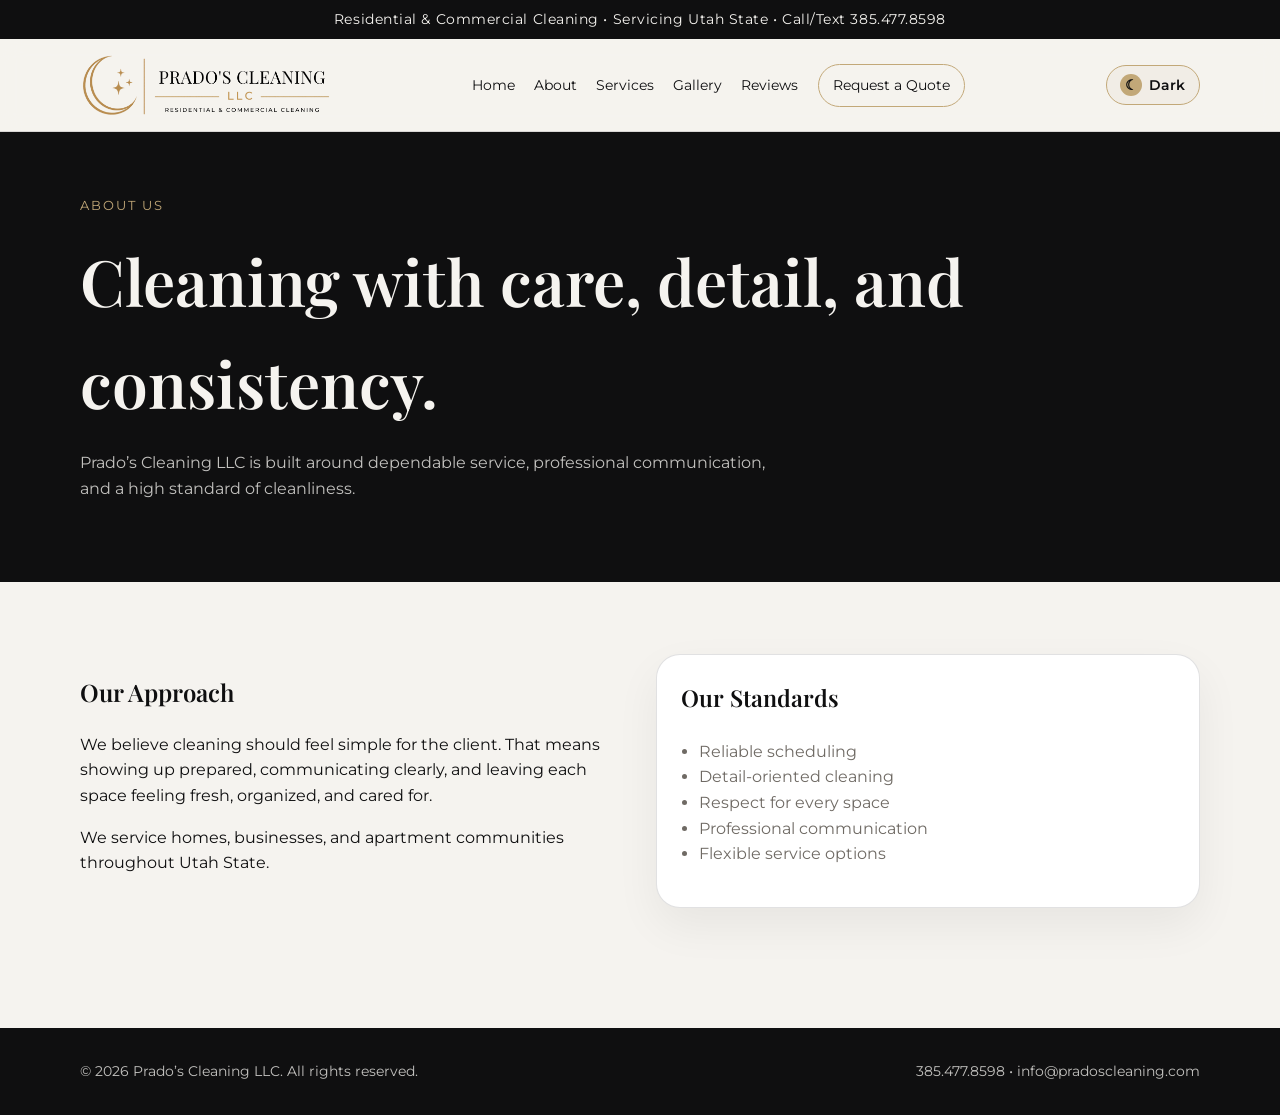
==== about.html @ a95d64ac "Update about.html" ====
<!DOCTYPE html>
<html lang="en">
<head>
  <meta charset="UTF-8" />
  <meta name="viewport" content="width=device-width, initial-scale=1.0" />
  <title>About | Prado’s Cleaning LLC</title>
  <meta name="description" content="Prado’s Cleaning LLC provides residential and commercial cleaning services throughout Utah State." />
  <link rel="preconnect" href="https://fonts.googleapis.com">
  <link rel="preconnect" href="https://fonts.gstatic.com" crossorigin>
  <link href="https://fonts.googleapis.com/css2?family=Montserrat:wght@400;500;600;700&family=Playfair+Display:wght@500;600;700&display=swap" rel="stylesheet">
  <link rel="stylesheet" href="style.css" />
</head>
  
<body>

<div class="announcement">Residential & Commercial Cleaning • Servicing Utah State • Call/Text 385.477.8598</div>
<header class="navbar">
  <div class="container nav-inner">
    <a class="brand" href="index.html">
      <img src="Logo.png" alt="Prado's Cleaning Logo">
    </a>
    <nav class="nav-links">
      <a href="index.html">Home</a>
      <a href="about.html">About</a>
      <a href="services.html">Services</a>
      <a href="gallery.html">Gallery</a>
      <a href="reviews.html">Reviews</a>
      <a class="nav-cta" href="contact.html">Request a Quote</a>
    </nav>

  <button class="theme-toggle" id="themeToggle" type="button" aria-label="Toggle dark mode">
    <span class="toggle-icon">☾</span>
    <span class="toggle-text">Dark</span>
  </button>
    
  </div>
</header>


<main>
  <section class="page-hero">
    <div class="container">
      <div class="kicker">About Us</div>
      <h1>Cleaning with care, detail, and consistency.</h1>
      <p>Prado’s Cleaning LLC is built around dependable service, professional communication, and a high standard of cleanliness.</p>
    </div>
  </section>

  <section class="section">
    <div class="container grid-2">
      <div>
        <h2>Our Approach</h2>
        <p>We believe cleaning should feel simple for the client. That means showing up prepared, communicating clearly, and leaving each space feeling fresh, organized, and cared for.</p>
        <p>We service homes, businesses, and apartment communities throughout Utah State.</p>
      </div>
      <div class="card">
        <h3>Our Standards</h3>
        <ul class="list">
          <li>Reliable scheduling</li>
          <li>Detail-oriented cleaning</li>
          <li>Respect for every space</li>
          <li>Professional communication</li>
          <li>Flexible service options</li>
        </ul>
      </div>
    </div>
  </section>
</main>


<footer class="footer">
  <div class="container footer-inner">
    <div>© 2026 Prado’s Cleaning LLC. All rights reserved.</div>
    <div>385.477.8598 • info@pradoscleaning.com</div>
  </div>
</footer>

<script>
  const themeToggle = document.getElementById("themeToggle");
  const toggleIcon = document.querySelector(".toggle-icon");
  const toggleText = document.querySelector(".toggle-text");

  function setTheme(mode) {
    if (mode === "dark") {
      document.body.classList.add("dark-mode");
      localStorage.setItem("theme", "dark");
      toggleIcon.textContent = "☀";
      toggleText.textContent = "Light";
    } else {
      document.body.classList.remove("dark-mode");
      localStorage.setItem("theme", "light");
      toggleIcon.textContent = "☾";
      toggleText.textContent = "Dark";
    }
  }

  setTheme(localStorage.getItem("theme") || "light");

  themeToggle.addEventListener("click", () => {
    const isDark = document.body.classList.contains("dark-mode");
    setTheme(isDark ? "light" : "dark");
  });
</script>
  
</body>
</html>
---- style.css ----
:root {
  --black: #0f0f10;
  --ivory: #f5f3ef;
  --warm-beige: #d8cfc4;
  --gold: #c2a878;
  --soft-white: #ffffff;
  --muted: #6f6a64;
  --border: rgba(15, 15, 16, 0.12);
}

* {
  box-sizing: border-box;
}

body {
  margin: 0;
  font-family: "Montserrat", Arial, sans-serif;
  background: var(--ivory);
  color: var(--black);
  line-height: 1.6;
  transition: background 0.3s ease, color 0.3s ease;
}

h1, h2, h3, .logo-text {
  font-family: "Playfair Display", Georgia, serif;
  font-weight: 600;
}

a {
  color: inherit;
  text-decoration: none;
}

img {
  max-width: 100%;
  display: block;
}

.container {
  width: min(1120px, 92%);
  margin: 0 auto;
}

/* Top announcement */
.announcement {
  background: var(--black);
  color: var(--ivory);
  text-align: center;
  padding: 0.55rem 1rem;
  font-size: 0.85rem;
  letter-spacing: 0.04em;
}

/* Navigation */
.navbar {
  background: rgba(245, 243, 239, 0.94);
  border-bottom: 1px solid var(--border);
  position: sticky;
  top: 0;
  z-index: 100;
  backdrop-filter: blur(10px);
}

.nav-inner {
  display: flex;
  align-items: center;
  justify-content: space-between;
  padding: 1rem 0;
  gap: 1rem;
}

.brand {
  display: flex;
  align-items: center;
  gap: 0.7rem;
}

/* Logo sizing, hover effect, dark mode support */
.brand img {
  height: 60px;
  width: auto;
  transition: transform 0.25s ease, opacity 0.25s ease, filter 0.25s ease;
}

.brand:hover img {
  transform: translateY(-1px) scale(1.03);
  opacity: 0.92;
}

body.dark-mode .brand img {
  filter: invert(1);
}

.logo-text {
  letter-spacing: 0.08em;
  font-size: 1.05rem;
  text-transform: uppercase;
}

.nav-links {
  display: flex;
  align-items: center;
  gap: 1.2rem;
  font-size: 0.9rem;
}

.nav-links a:hover {
  color: var(--gold);
}

.nav-cta {
  border: 1px solid var(--gold);
  padding: 0.55rem 0.9rem;
  border-radius: 999px;
}

/* Premium Light/Dark Toggle */
.theme-toggle {
  border: 1px solid var(--gold);
  background: rgba(194, 168, 120, 0.08);
  color: var(--black);
  padding: 0.5rem 0.85rem;
  border-radius: 999px;
  cursor: pointer;
  font-family: "Montserrat", Arial, sans-serif;
  font-weight: 600;
  font-size: 0.85rem;
  display: flex;
  align-items: center;
  gap: 0.45rem;
  transition: all 0.25s ease;
}

.theme-toggle:hover {
  background: var(--gold);
  color: #0f0f10;
  transform: translateY(-1px);
}

.toggle-icon {
  width: 22px;
  height: 22px;
  border-radius: 50%;
  background: var(--gold);
  color: #0f0f10;
  display: grid;
  place-items: center;
  font-size: 0.9rem;
  line-height: 1;
}

/* Hero */
.hero {
  padding: 6rem 0 5rem;
  background:
    linear-gradient(rgba(15, 15, 16, 0.62), rgba(15, 15, 16, 0.74)),
    url("images/hero-cleaning.jpg");
  background-size: cover;
  background-position: center;
  color: #f5f3ef;
}

.hero-card {
  width: min(760px, 100%);
}

.kicker {
  color: var(--gold);
  text-transform: uppercase;
  letter-spacing: 0.16em;
  font-size: 0.8rem;
  margin-bottom: 0.8rem;
}

.hero h1 {
  font-size: clamp(2.6rem, 6vw, 5rem);
  line-height: 1;
  margin: 0 0 1rem;
}

.hero p {
  font-size: 1.12rem;
  width: min(640px, 100%);
  color: rgba(245, 243, 239, 0.9);
}

.button-row {
  display: flex;
  gap: 1rem;
  flex-wrap: wrap;
  margin-top: 2rem;
}

.btn {
  display: inline-block;
  padding: 0.9rem 1.25rem;
  border-radius: 999px;
  font-weight: 600;
  font-size: 0.92rem;
}

.btn-primary {
  background: var(--gold);
  color: #0f0f10;
}

.btn-secondary {
  border: 1px solid rgba(245, 243, 239, 0.7);
  color: #f5f3ef;
}

/* Sections */
.section {
  padding: 4.5rem 0;
}

.section-title {
  display: grid;
  gap: 0.6rem;
  margin-bottom: 2rem;
}

.section-title h2 {
  font-size: clamp(2rem, 4vw, 3rem);
  line-height: 1.1;
  margin: 0;
}

.section-title p {
  margin: 0;
  color: var(--muted);
  max-width: 720px;
}

.grid-3 {
  display: grid;
  grid-template-columns: repeat(3, 1fr);
  gap: 1.2rem;
}

.grid-2 {
  display: grid;
  grid-template-columns: repeat(2, 1fr);
  gap: 2rem;
}

.card {
  background: var(--soft-white);
  border: 1px solid var(--border);
  border-radius: 24px;
  padding: 1.5rem;
  box-shadow: 0 18px 45px rgba(15, 15, 16, 0.06);
}

.card h3 {
  margin-top: 0;
  font-size: 1.45rem;
}

.card p {
  color: var(--muted);
}

.divider {
  width: 72px;
  height: 2px;
  background: var(--gold);
  margin: 1rem 0;
}

.dark-panel {
  background: #0f0f10;
  color: #f5f3ef;
  border-radius: 32px;
  padding: clamp(2rem, 5vw, 4rem);
}

.dark-panel p {
  color: rgba(245, 243, 239, 0.78);
}

/* Pricing */
.price-table {
  width: 100%;
  border-collapse: collapse;
  overflow: hidden;
  border-radius: 20px;
  background: var(--soft-white);
  border: 1px solid var(--border);
}

.price-table th,
.price-table td {
  padding: 1rem;
  text-align: left;
  border-bottom: 1px solid var(--border);
}

.price-table th {
  background: #0f0f10;
  color: #f5f3ef;
  font-size: 0.86rem;
  text-transform: uppercase;
  letter-spacing: 0.08em;
}

.price-table tr:last-child td {
  border-bottom: none;
}

/* Gallery */
.gallery-grid {
  display: grid;
  grid-template-columns: repeat(3, 1fr);
  gap: 1rem;
}

.gallery-item {
  min-height: 210px;
  border-radius: 24px;
  background:
    linear-gradient(135deg, rgba(194, 168, 120, 0.22), rgba(15, 15, 16, 0.08)),
    var(--warm-beige);
  border: 1px solid var(--border);
  display: grid;
  place-items: center;
  color: var(--muted);
  text-align: center;
  padding: 1rem;
}

/* Reviews */
.quote {
  font-size: 1.05rem;
  color: var(--black);
}

/* Contact */
.contact-box {
  background: var(--soft-white);
  border-radius: 28px;
  padding: 2rem;
  border: 1px solid var(--border);
}

.contact-line {
  margin: 0.6rem 0;
  font-weight: 600;
}

/* Footer */
.footer {
  background: #0f0f10;
  color: #f5f3ef;
  padding: 2rem 0;
  margin-top: 3rem;
}

.footer-inner {
  display: flex;
  justify-content: space-between;
  gap: 1rem;
  flex-wrap: wrap;
  color: rgba(245, 243, 239, 0.78);
  font-size: 0.9rem;
}

/* Subpage Hero */
.page-hero {
  padding: 4rem 0;
  background: #0f0f10;
  color: #f5f3ef;
}

.page-hero h1 {
  font-size: clamp(2.4rem, 5vw, 4rem);
  margin: 0;
}

.page-hero p {
  color: rgba(245, 243, 239, 0.78);
  max-width: 700px;
}

.list {
  padding-left: 1.1rem;
  color: var(--muted);
}

/* Dark Mode */
body.dark-mode {
  --black: #f5f3ef;
  --ivory: #0f0f10;
  --soft-white: #181819;
  --muted: #c9c0b5;
  --border: rgba(245, 243, 239, 0.16);
}

body.dark-mode .announcement,
body.dark-mode .footer,
body.dark-mode .page-hero {
  background: #050505;
}

body.dark-mode .navbar {
  background: rgba(15, 15, 16, 0.94);
}

body.dark-mode .theme-toggle {
  color: #f5f3ef;
  background: rgba(245, 243, 239, 0.06);
}

body.dark-mode .theme-toggle:hover {
  background: #c2a878;
  color: #0f0f10;
}

body.dark-mode .toggle-icon {
  background: #c2a878;
  color: #0f0f10;
}

body.dark-mode .card,
body.dark-mode .contact-box,
body.dark-mode .price-table {
  background: #181819;
}

body.dark-mode .price-table th {
  background: #c2a878;
  color: #0f0f10;
}

body.dark-mode .quote {
  color: #f5f3ef;
}

body.dark-mode .gallery-item {
  background:
    linear-gradient(135deg, rgba(194, 168, 120, 0.18), rgba(245, 243, 239, 0.04)),
    #181819;
}

/* Mobile */
@media (max-width: 820px) {
  .nav-inner {
    align-items: flex-start;
    flex-direction: column;
  }

  .brand img {
    height: 44px;
  }

  .nav-links {
    width: 100%;
    flex-wrap: wrap;
    gap: 0.8rem;
  }

  .theme-toggle {
    align-self: flex-start;
  }

  .grid-3,
  .grid-2,
  .gallery-grid {
    grid-template-columns: 1fr;
  }

  .hero {
    padding: 4rem 0;
  }
}

@media (max-width: 480px) {
  .brand img {
    height: 38px;
  }

  .announcement {
    font-size: 0.75rem;
  }

  .nav-links {
    font-size: 0.84rem;
  }

  .hero h1 {
    font-size: 2.4rem;
  }
}
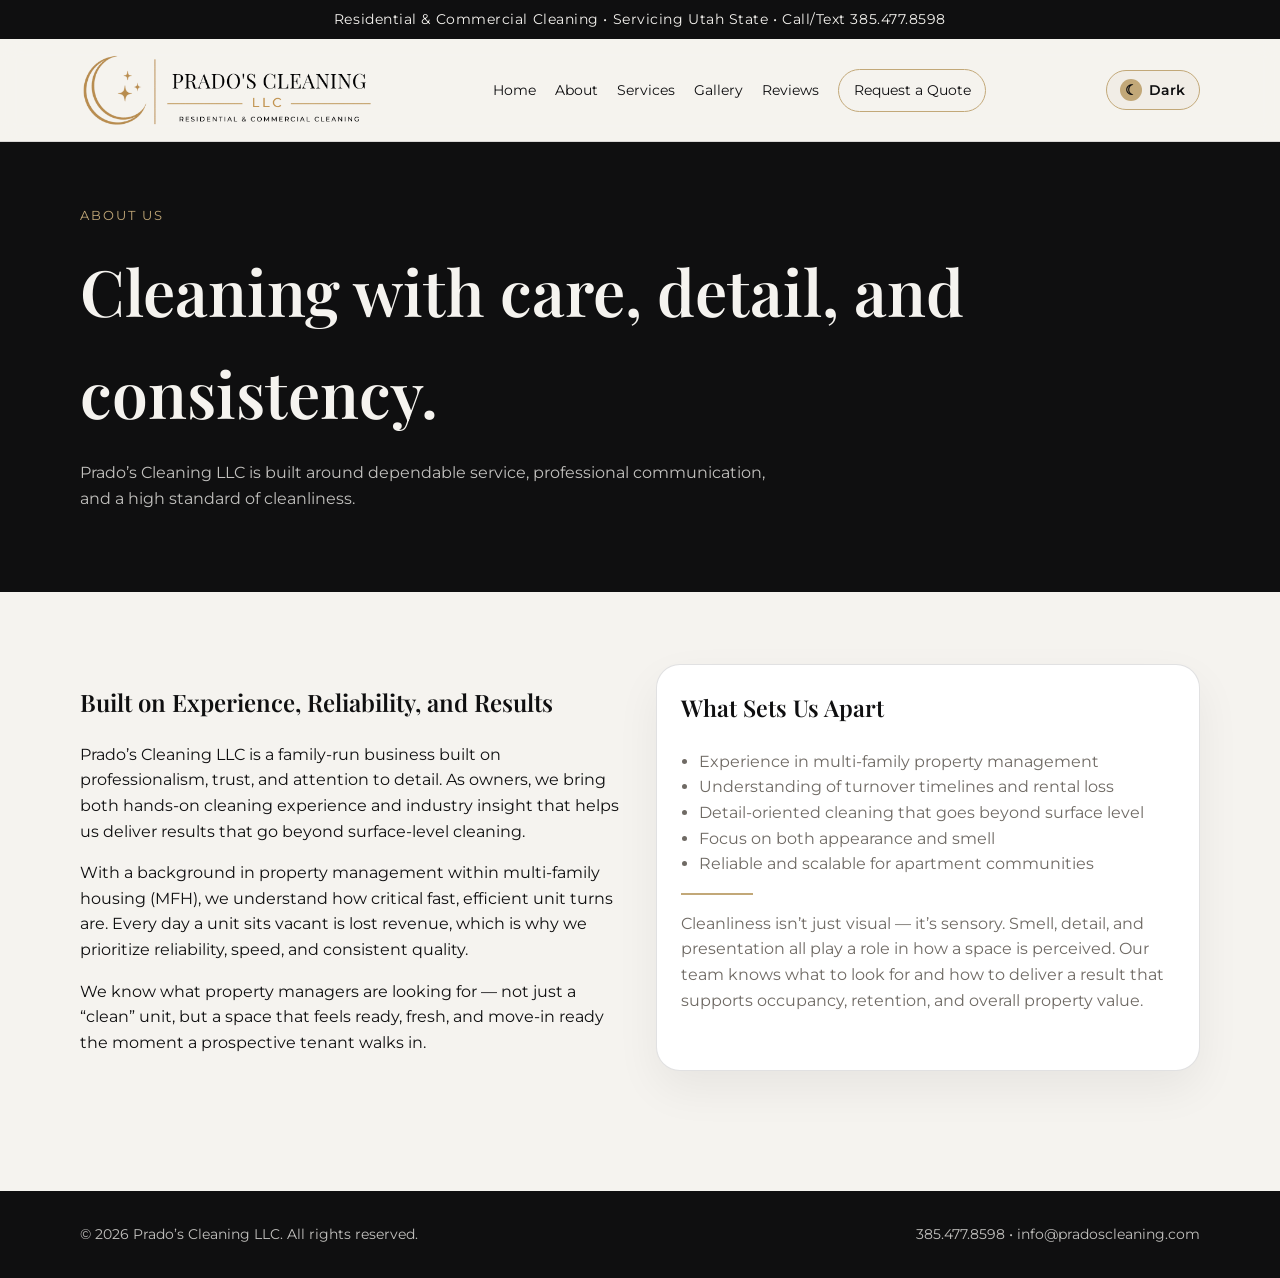
==== commit af90abe7: "Update about.html" ====
--- a/about.html
+++ b/about.html
@@ -47,24 +47,44 @@
   </section>
 
   <section class="section">
-    <div class="container grid-2">
-      <div>
-        <h2>Our Approach</h2>
-        <p>We believe cleaning should feel simple for the client. That means showing up prepared, communicating clearly, and leaving each space feeling fresh, organized, and cared for.</p>
-        <p>We service homes, businesses, and apartment communities throughout Utah State.</p>
-      </div>
-      <div class="card">
-        <h3>Our Standards</h3>
-        <ul class="list">
-          <li>Reliable scheduling</li>
-          <li>Detail-oriented cleaning</li>
-          <li>Respect for every space</li>
-          <li>Professional communication</li>
-          <li>Flexible service options</li>
-        </ul>
-      </div>
+  <div class="container grid-2">
+
+    <div>
+      <h2>Built on Experience, Reliability, and Results</h2>
+
+      <p>
+        Prado’s Cleaning LLC is a family-run business built on professionalism, trust, and attention to detail. As owners, we bring both hands-on cleaning experience and industry insight that helps us deliver results that go beyond surface-level cleaning.
+      </p>
+
+      <p>
+        With a background in property management within multi-family housing (MFH), we understand how critical fast, efficient unit turns are. Every day a unit sits vacant is lost revenue, which is why we prioritize reliability, speed, and consistent quality.
+      </p>
+
+      <p>
+        We know what property managers are looking for — not just a “clean” unit, but a space that feels ready, fresh, and move-in ready the moment a prospective tenant walks in.
+      </p>
     </div>
-  </section>
+
+    <div class="card">
+      <h3>What Sets Us Apart</h3>
+
+      <ul class="list">
+        <li>Experience in multi-family property management</li>
+        <li>Understanding of turnover timelines and rental loss</li>
+        <li>Detail-oriented cleaning that goes beyond surface level</li>
+        <li>Focus on both appearance and smell</li>
+        <li>Reliable and scalable for apartment communities</li>
+      </ul>
+
+      <div class="divider"></div>
+
+      <p>
+        Cleanliness isn’t just visual — it’s sensory. Smell, detail, and presentation all play a role in how a space is perceived. Our team knows what to look for and how to deliver a result that supports occupancy, retention, and overall property value.
+      </p>
+    </div>
+
+  </div>
+</section>
 </main>
 
 
--- a/style.css
+++ b/style.css
@@ -77,7 +77,7 @@
 
 /* Logo sizing, hover effect, dark mode support */
 .brand img {
-  height: 60px;
+  height: 70px;
   width: auto;
   transition: transform 0.25s ease, opacity 0.25s ease, filter 0.25s ease;
 }
@@ -95,6 +95,19 @@
   letter-spacing: 0.08em;
   font-size: 1.05rem;
   text-transform: uppercase;
+}
+
+.call-button {
+  position: fixed;
+  bottom: 20px;
+  right: 20px;
+  background: #c2a878;
+  color: #0f0f10;
+  padding: 12px 18px;
+  border-radius: 999px;
+  font-weight: 600;
+  box-shadow: 0 10px 25px rgba(0,0,0,0.2);
+  z-index: 999;
 }
 
 .nav-links {
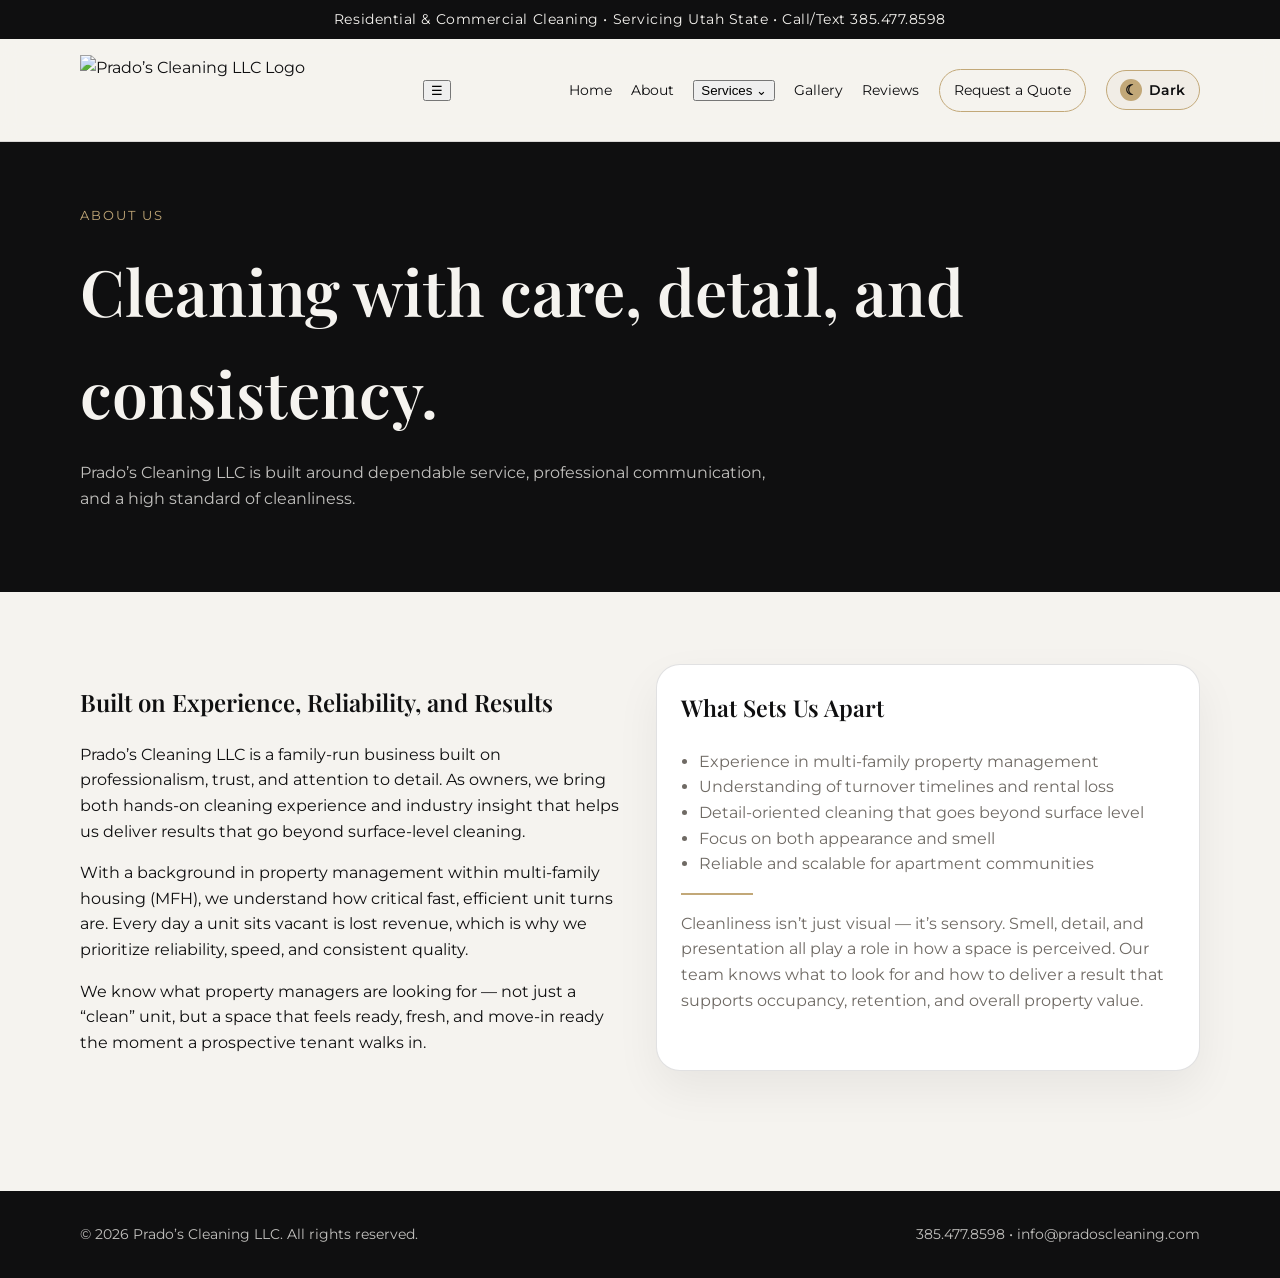
==== commit abd10e64: "Update about.html" ====
--- a/about.html
+++ b/about.html
@@ -16,23 +16,41 @@
 <div class="announcement">Residential & Commercial Cleaning • Servicing Utah State • Call/Text 385.477.8598</div>
 <header class="navbar">
   <div class="container nav-inner">
+
     <a class="brand" href="index.html">
-      <img src="Logo.png" alt="Prado's Cleaning Logo">
+      <img src="images/logo.png" alt="Prado’s Cleaning LLC Logo">
     </a>
-    <nav class="nav-links">
+
+    <button class="mobile-menu-toggle" id="mobileMenuToggle" type="button" aria-label="Open menu">
+      ☰
+    </button>
+
+    <nav class="nav-links" id="navLinks">
       <a href="index.html">Home</a>
       <a href="about.html">About</a>
-      <a href="services.html">Services</a>
+
+      <div class="dropdown">
+        <button class="dropdown-toggle" type="button">
+          Services <span>⌄</span>
+        </button>
+
+        <div class="dropdown-menu">
+          <a href="services.html#commercial">🏢 Commercial</a>
+          <a href="services.html#construction">🧹 Construction</a>
+          <a href="services.html#residential-property">🏡 Residential & Property Services</a>
+        </div>
+      </div>
+
       <a href="gallery.html">Gallery</a>
       <a href="reviews.html">Reviews</a>
       <a class="nav-cta" href="contact.html">Request a Quote</a>
+
+      <button class="theme-toggle" id="themeToggle" type="button" aria-label="Toggle dark mode">
+        <span class="toggle-icon">☾</span>
+        <span class="toggle-text">Dark</span>
+      </button>
     </nav>
 
-  <button class="theme-toggle" id="themeToggle" type="button" aria-label="Toggle dark mode">
-    <span class="toggle-icon">☾</span>
-    <span class="toggle-text">Dark</span>
-  </button>
-    
   </div>
 </header>
 
--- a/style.css
+++ b/style.css
@@ -49,6 +49,47 @@
   padding: 0.55rem 1rem;
   font-size: 0.85rem;
   letter-spacing: 0.04em;
+}
+
+/* Dropdown */
+.dropdown {
+  position: relative;
+}
+
+.dropdown-menu {
+  position: absolute;
+  top: 100%;
+  left: 0;
+  background: var(--soft-white);
+  border: 1px solid var(--border);
+  border-radius: 12px;
+  padding: 0.5rem 0;
+  display: none;
+  min-width: 200px;
+  box-shadow: 0 10px 25px rgba(0,0,0,0.1);
+  z-index: 999;
+}
+
+.dropdown-menu a {
+  display: block;
+  padding: 0.6rem 1rem;
+  font-size: 0.9rem;
+}
+
+.dropdown-menu a:hover {
+  background: rgba(194,168,120,0.1);
+  color: var(--gold);
+}
+
+/* Show on hover */
+.dropdown:hover .dropdown-menu {
+  display: block;
+}
+
+/* Dark mode */
+body.dark-mode .dropdown-menu {
+  background: #181819;
+  border-color: rgba(255,255,255,0.1);
 }
 
 /* Navigation */
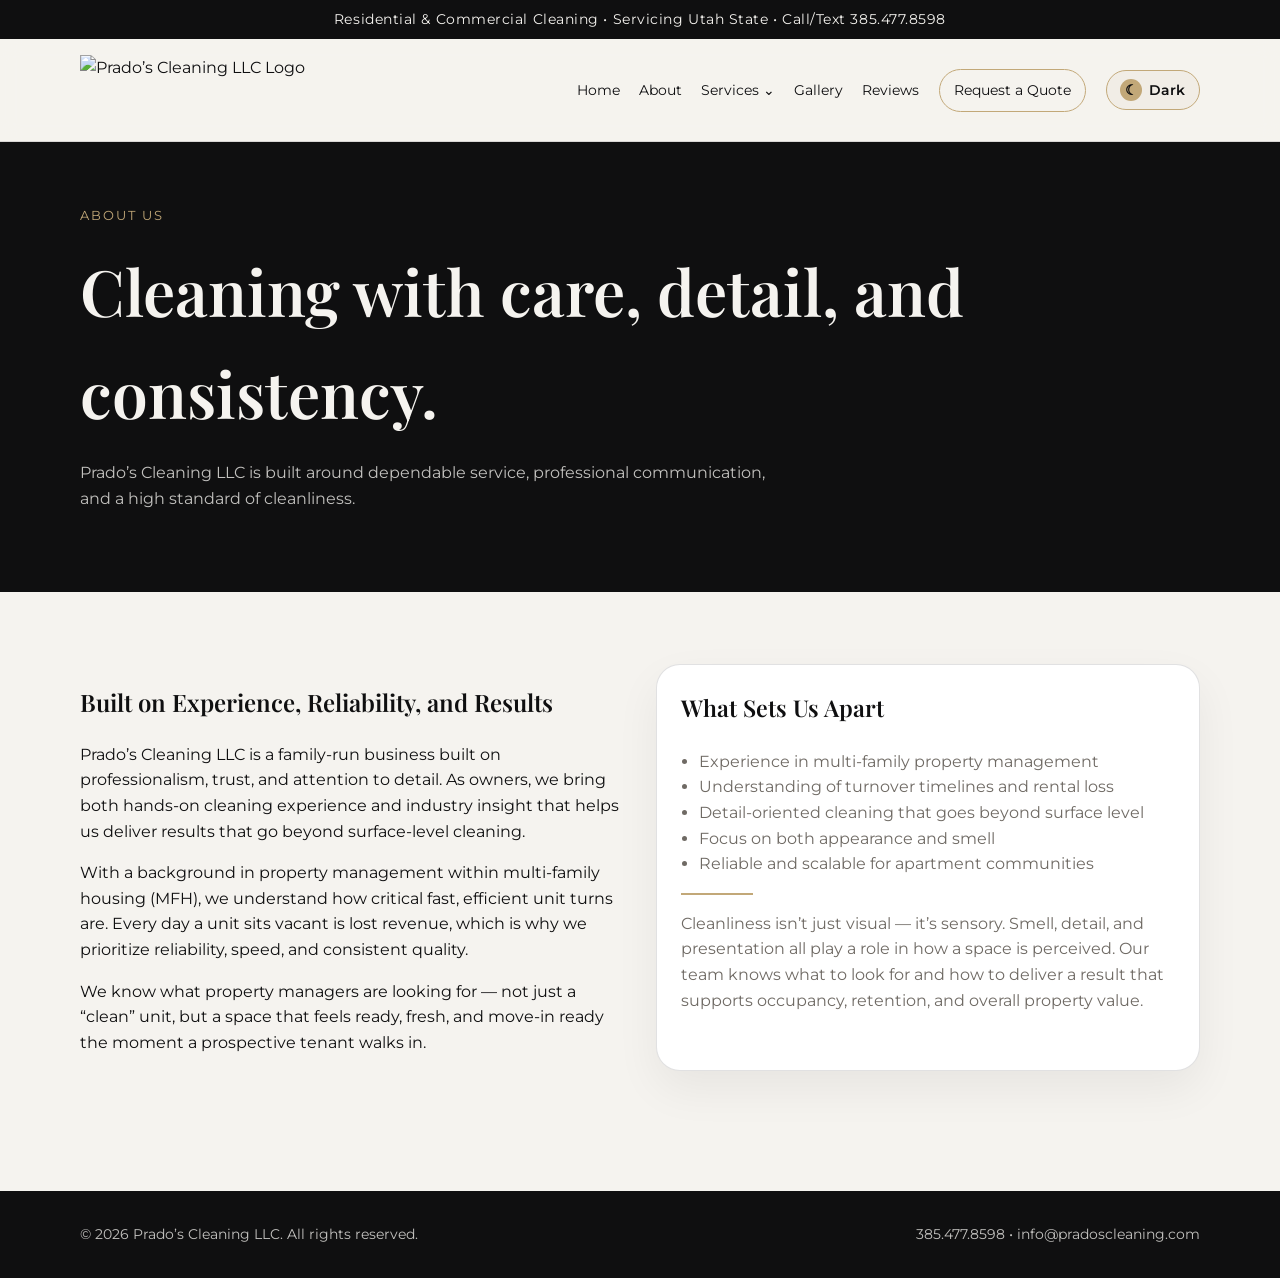
==== commit b9c82802: "Update about.html" ====
--- a/about.html
+++ b/about.html
@@ -113,32 +113,7 @@
   </div>
 </footer>
 
-<script>
-  const themeToggle = document.getElementById("themeToggle");
-  const toggleIcon = document.querySelector(".toggle-icon");
-  const toggleText = document.querySelector(".toggle-text");
-
-  function setTheme(mode) {
-    if (mode === "dark") {
-      document.body.classList.add("dark-mode");
-      localStorage.setItem("theme", "dark");
-      toggleIcon.textContent = "☀";
-      toggleText.textContent = "Light";
-    } else {
-      document.body.classList.remove("dark-mode");
-      localStorage.setItem("theme", "light");
-      toggleIcon.textContent = "☾";
-      toggleText.textContent = "Dark";
-    }
-  }
-
-  setTheme(localStorage.getItem("theme") || "light");
-
-  themeToggle.addEventListener("click", () => {
-    const isDark = document.body.classList.contains("dark-mode");
-    setTheme(isDark ? "light" : "dark");
-  });
-</script>
+<script src="script.js"></script>
   
 </body>
 </html>
--- a/style.css
+++ b/style.css
@@ -545,3 +545,126 @@
     font-size: 2.4rem;
   }
 }
+
+/* Smooth scrolling */
+html {
+  scroll-behavior: smooth;
+}
+
+/* Mobile menu button */
+.mobile-menu-toggle {
+  display: none;
+  border: 1px solid var(--gold);
+  background: rgba(194, 168, 120, 0.08);
+  color: var(--black);
+  padding: 0.55rem 0.8rem;
+  border-radius: 999px;
+  font-size: 1.2rem;
+  cursor: pointer;
+}
+
+/* Click dropdown */
+.dropdown {
+  position: relative;
+}
+
+.dropdown-toggle {
+  border: none;
+  background: transparent;
+  color: var(--black);
+  font-family: "Montserrat", Arial, sans-serif;
+  font-size: 0.9rem;
+  cursor: pointer;
+  padding: 0;
+}
+
+.dropdown-toggle:hover {
+  color: var(--gold);
+}
+
+.dropdown-menu {
+  position: absolute;
+  top: 160%;
+  left: 0;
+  min-width: 270px;
+  background: var(--soft-white);
+  border: 1px solid var(--border);
+  border-radius: 18px;
+  padding: 0.55rem;
+  box-shadow: 0 18px 45px rgba(15, 15, 16, 0.12);
+  display: none;
+  z-index: 999;
+}
+
+.dropdown.open .dropdown-menu {
+  display: grid;
+  gap: 0.2rem;
+}
+
+.dropdown-menu a {
+  display: block;
+  padding: 0.75rem 0.9rem;
+  border-radius: 12px;
+  font-size: 0.88rem;
+}
+
+.dropdown-menu a:hover,
+.dropdown-menu a.active-section {
+  background: rgba(194, 168, 120, 0.14);
+  color: var(--gold);
+}
+
+/* Dark mode dropdown/mobile */
+body.dark-mode .mobile-menu-toggle,
+body.dark-mode .dropdown-toggle {
+  color: #f5f3ef;
+}
+
+body.dark-mode .dropdown-menu {
+  background: #181819;
+  border-color: rgba(245, 243, 239, 0.16);
+}
+
+/* Mobile navigation */
+@media (max-width: 820px) {
+  .nav-inner {
+    flex-direction: row;
+    align-items: center;
+  }
+
+  .mobile-menu-toggle {
+    display: block;
+  }
+
+  .nav-links {
+    display: none;
+    width: 100%;
+    flex-direction: column;
+    align-items: flex-start;
+    gap: 0.85rem;
+    padding: 1rem 0;
+  }
+
+  .nav-links.open {
+    display: flex;
+  }
+
+  .dropdown {
+    width: 100%;
+  }
+
+  .dropdown-toggle {
+    font-size: 0.95rem;
+  }
+
+  .dropdown-menu {
+    position: static;
+    width: 100%;
+    box-shadow: none;
+    margin-top: 0.7rem;
+  }
+
+  .theme-toggle {
+    margin-top: 0.5rem;
+  }
+}
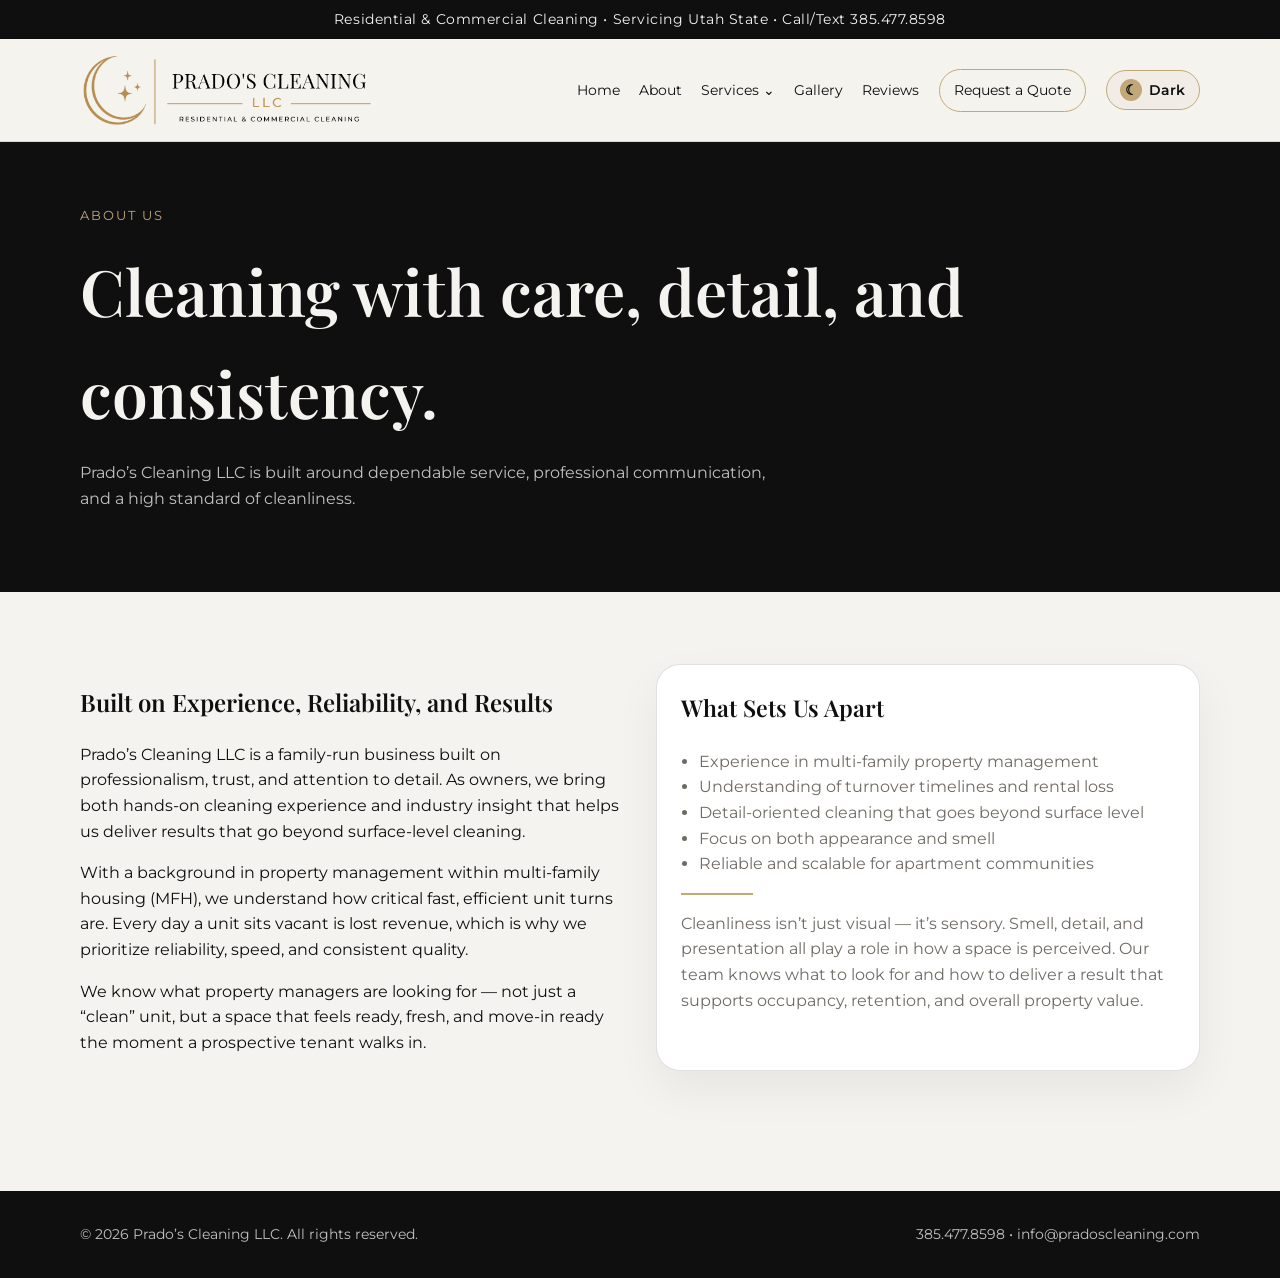
==== commit b324f32a: "Update about.html" ====
--- a/about.html
+++ b/about.html
@@ -18,7 +18,7 @@
   <div class="container nav-inner">
 
     <a class="brand" href="index.html">
-      <img src="images/logo.png" alt="Prado’s Cleaning LLC Logo">
+      <img src="Logo.png" alt="Prado’s Cleaning LLC Logo">
     </a>
 
     <button class="mobile-menu-toggle" id="mobileMenuToggle" type="button" aria-label="Open menu">
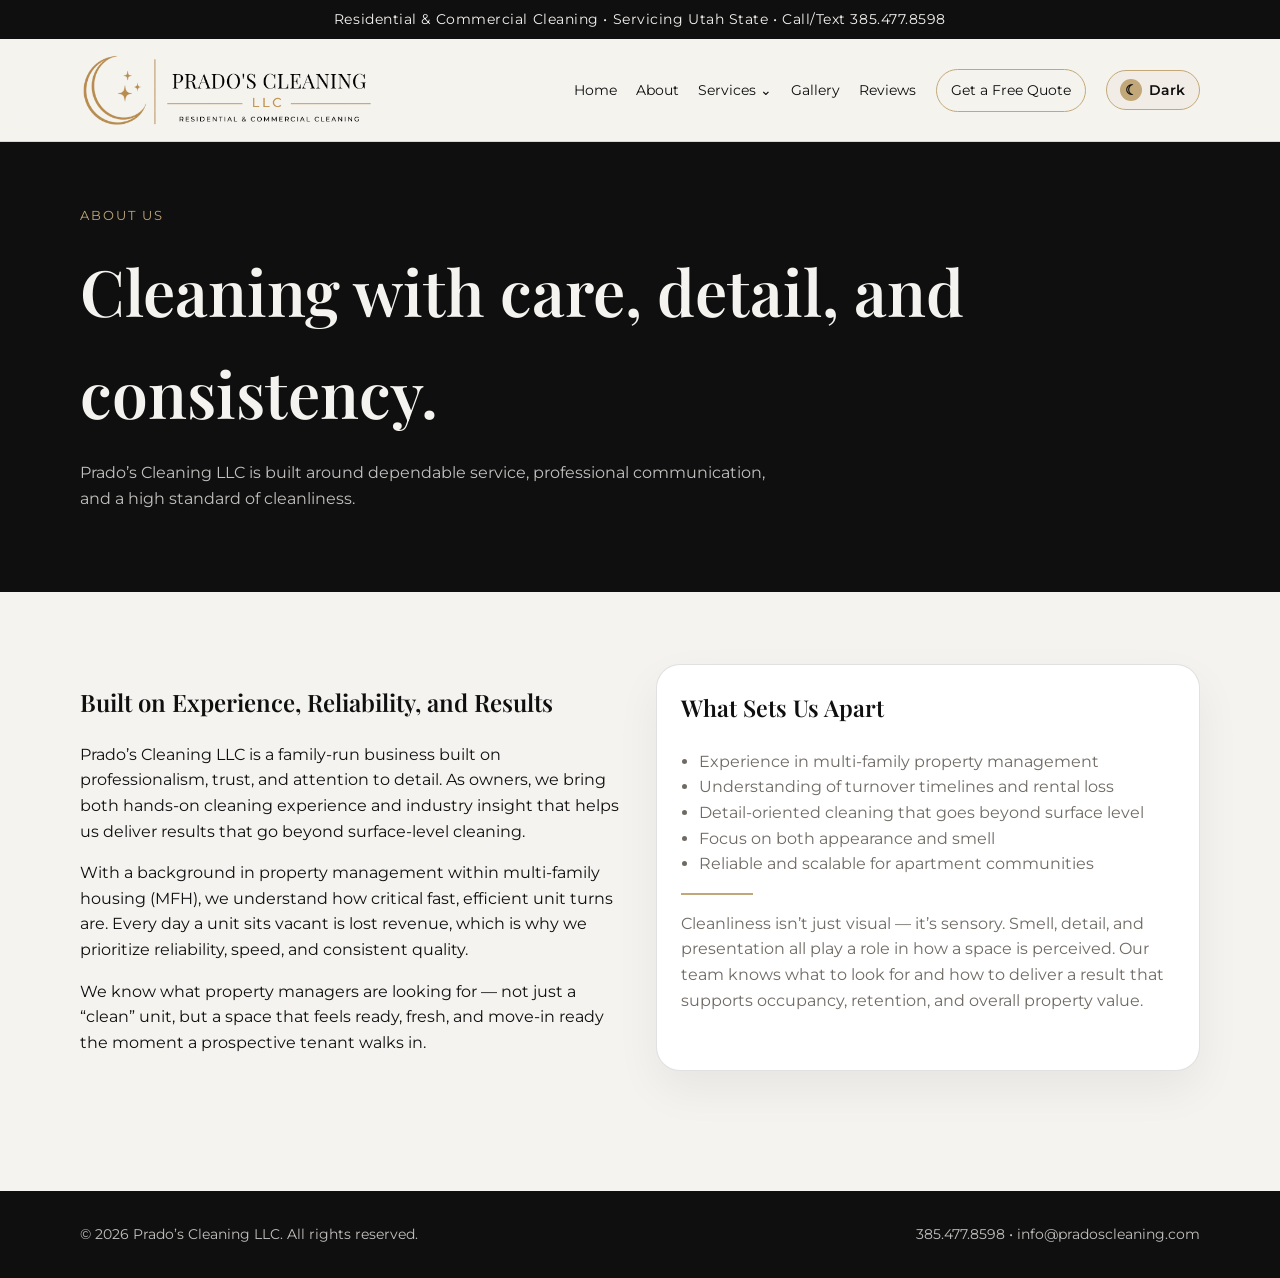
==== commit 45186557: "Quote Button" ====
--- a/about.html
+++ b/about.html
@@ -35,15 +35,19 @@
         </button>
 
         <div class="dropdown-menu">
-          <a href="services.html#commercial">🏢 Commercial</a>
-          <a href="services.html#construction">🧹 Construction</a>
-          <a href="services.html#residential-property">🏡 Residential & Property Services</a>
+          <a href="services.html#commercial">Commercial</a>
+          <a href="services.html#construction">Construction</a>
+          <a href="services.html#residential-property">Residential & Property Services</a>
         </div>
       </div>
 
       <a href="gallery.html">Gallery</a>
       <a href="reviews.html">Reviews</a>
-      <a class="nav-cta" href="contact.html">Request a Quote</a>
+      <a class="nav-cta"
+   href="https://docs.google.com/forms/d/e/1FAIpQLSeBbezqVvgnI5vgz2CM5HpS5RPvehQDCwMBrAyvXiqpnK0DPA/viewform"
+   target="_blank">
+   Get a Free Quote
+</a>
 
       <button class="theme-toggle" id="themeToggle" type="button" aria-label="Toggle dark mode">
         <span class="toggle-icon">☾</span>
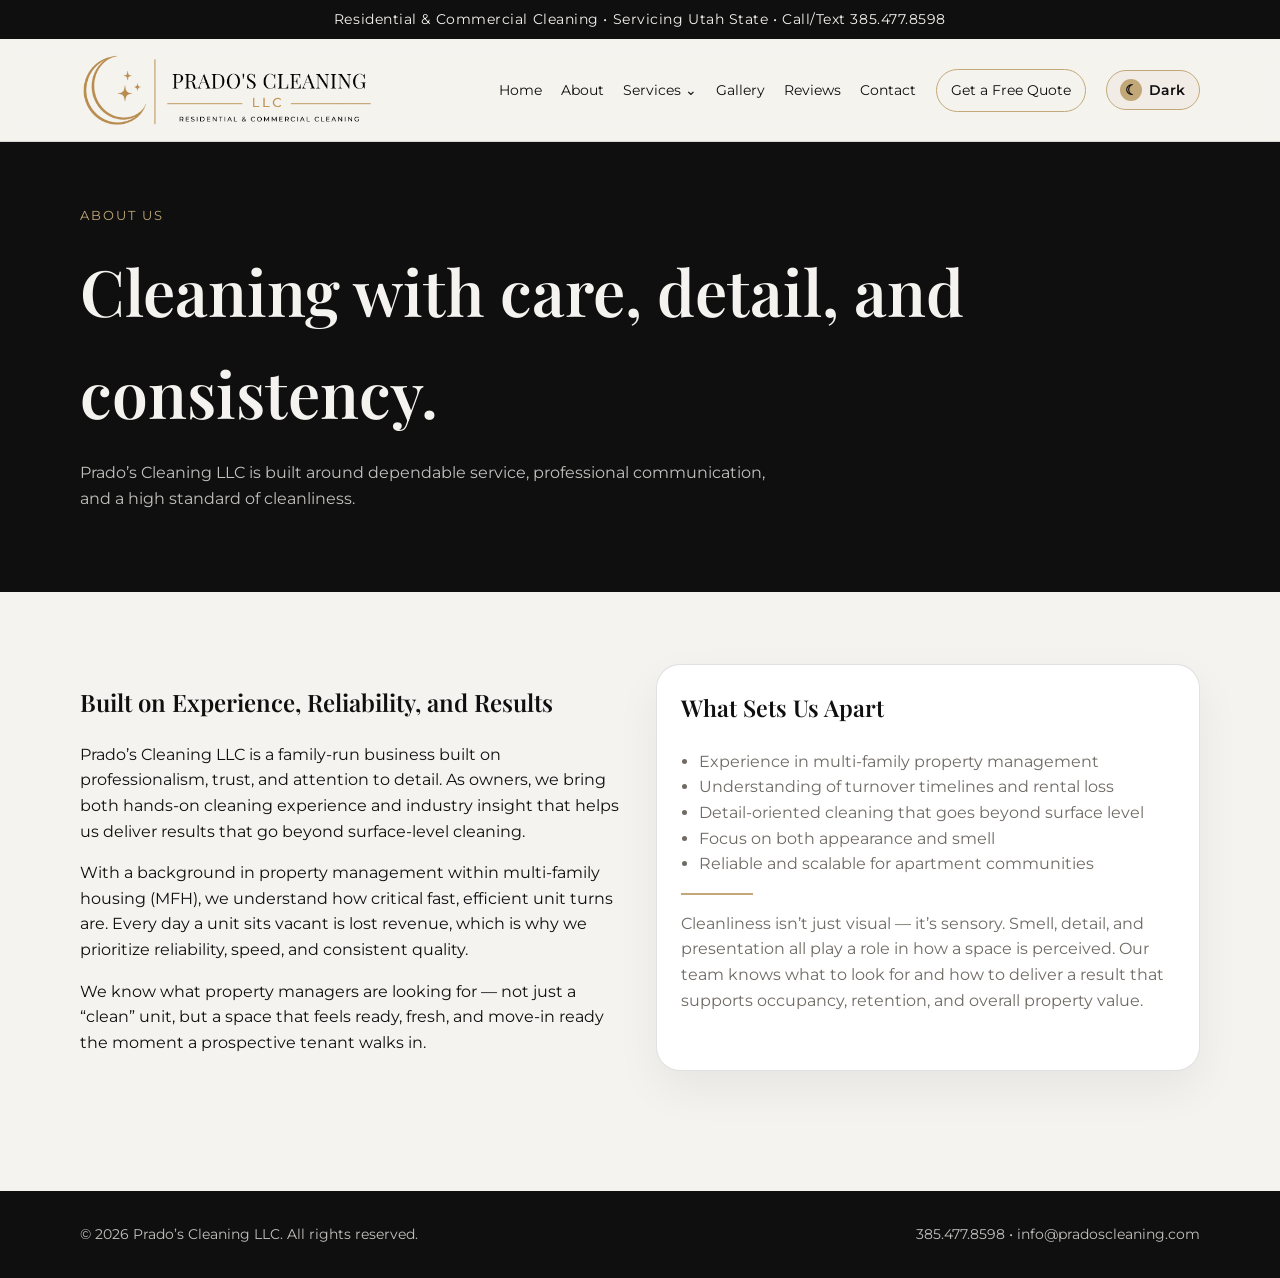
==== commit b8822275: "contact update" ====
--- a/about.html
+++ b/about.html
@@ -42,8 +42,10 @@
       </div>
 
       <a href="gallery.html">Gallery</a>
-      <a href="reviews.html">Reviews</a>
-      <a class="nav-cta"
+<a href="reviews.html">Reviews</a>
+<a href="contact.html">Contact</a>
+
+<a class="nav-cta"
    href="https://docs.google.com/forms/d/e/1FAIpQLSeBbezqVvgnI5vgz2CM5HpS5RPvehQDCwMBrAyvXiqpnK0DPA/viewform"
    target="_blank">
    Get a Free Quote
